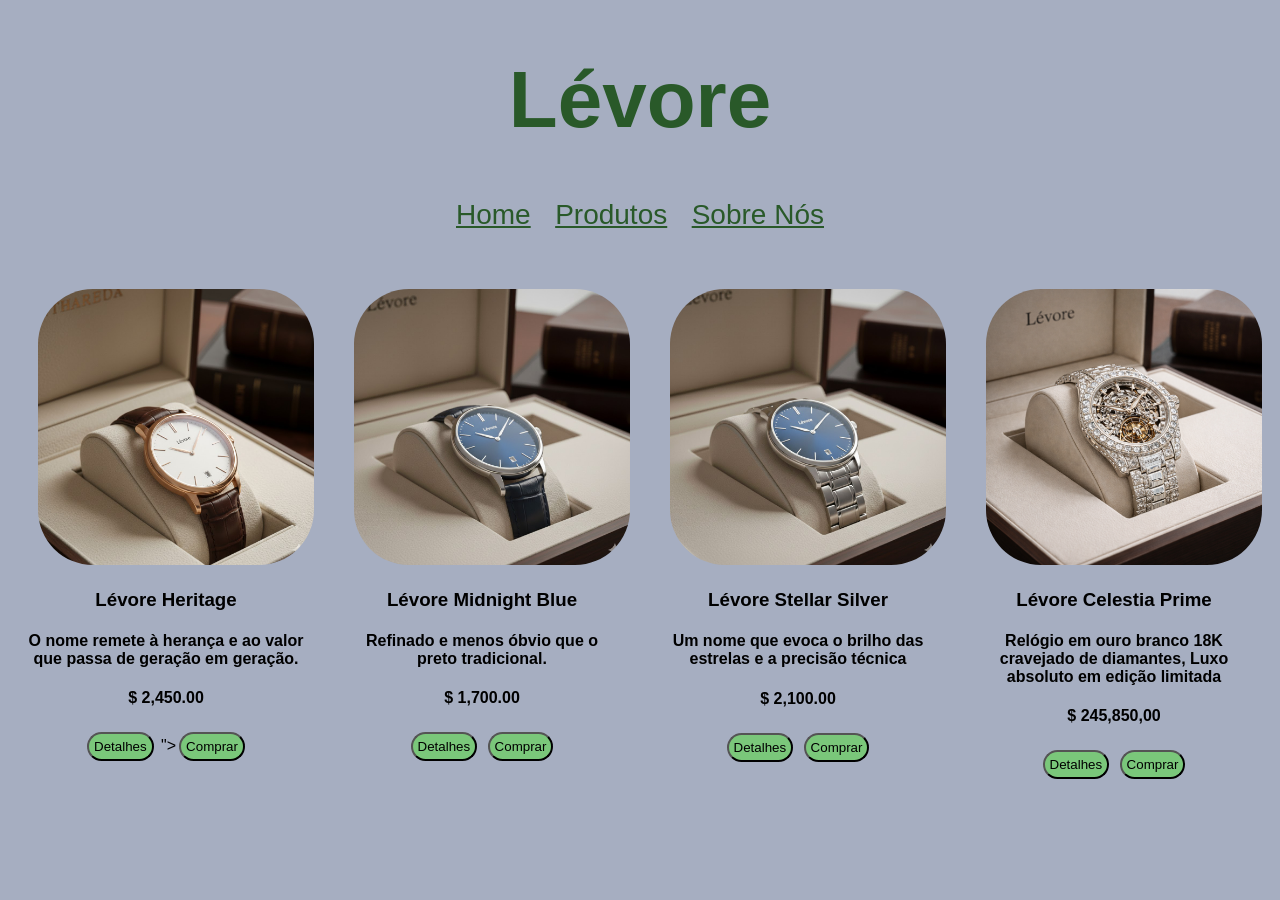
==== index.html @ 6b60db85 "Add files via upload" ====
<!doctype html>
<html lang="pt-br">
  <head>
    <meta charset="UTF-8" />
    <meta name="viewport" content="width=device-width, initial-scale=1.0" />
    <title>Lévere</title>
    <link rel="stylesheet" href="css/style.css" />
  </head>

  <body>
    
    <h1>Lévore</h1>
    <nav id="Menu">
      
      <a href="index.html" class="item-menu">Home</a>
      <a href="produto.html" class="item-menu">Produtos</a>
      <a href="sobre.html" class="item-menu">Sobre Nós</a>
             
    </nav>

    
    <br>
    <div id="Produtos">
      <div class="Produtos">
        <img src="img/relo.jpg" />
        <h3>Lévore Heritage</h3>
        <h4>O nome remete à herança e ao valor que passa de geração em geração.</h4>
        <h4>$ 2,450.00</h4>
        <button >Detalhes</button>
        "><button>Comprar</button> 
      </div>

      <br>
      <div class="Produtos">
        <img src="img/levo.jpg" />
        <h3>Lévore Midnight Blue</h3>
        <h4>Refinado e menos óbvio que o preto tradicional. </h4>
        <h4>$ 1,700.00</h4>
        <button>Detalhes</button>
       <button>Comprar</button> </a>
      </div>

<br>
      <div class="Produtos">
        <img src="img/prata.jpg" />
        <h3>Lévore Stellar Silver</h3>
        <h4>Um nome que evoca o brilho das estrelas e a precisão  técnica<h5>
        <h4>$ 2,100.00</h4>
        <button>Detalhes</button>
        <button>Comprar</button> 
      </div>

<br>
      <div class="Produtos">
        <img src="img/caro.png" />
        <h3>Lévore Celestia Prime</h3>
        <h4>Relógio em ouro branco 18K cravejado de diamantes, 
        Luxo absoluto em edição limitada </h4>
        <h4> $ 245,850,00</h4>

        <button>Detalhes</button>
      <button>Comprar</button> 
      </div>
    </div>
    
  </body>
</html>
---- css/style.css ----
h1 {
    color: rgb(41, 89, 41);
    text-align: center;
    font-family: sans-serif;
    font-size: 5em;
}

h3:hover,
h4:hover {
    animation-duration: 4s;
    font-family: 'Montserrat', sans-serif;
    font-weight: bold;
    color: rgb(255, 255, 255);
    transform: scale(1.1);
    transition: 0.3s;

}

body {
    font-family: 'Arial Narrow Bold', sans-serif;
    background-color: #a6aec1;

    text-align: center;

}

img {
    border-radius: 60px;
    margin: 5px;
    padding: 5px;
    transition: 0.4s;
    display: flex;
  
}
img:hover{
      
    transform: scale(1.1);
}

button{
    background-color: rgb(122, 199, 122);
    animation: cubic-bezier(0.23, 1, 0.320, 1);
    margin: 3px;
    border-radius: 30px;
    padding: 5px;
}
button:hover{
    transform: scale(1.1);
    transition: 0.3s;
}


.item-menu {

    color: rgb(41, 89, 41);
    font-size: 28px;
    margin-left: 10px;
    margin-right: 10px;
    text-align: right;
    font-family: "Lobster", sans-serif;


}

#Produtos {
    display: flex;
    justify-content: space-around;
    margin-top: 10px;
}



.Produtos {
    height: 350px;
    max-height: 350px;
    width: 100%;
    text-align: center;
    padding: 20px;

}

.Produtos img {

    width: 100%;
    flex-direction:column;

}
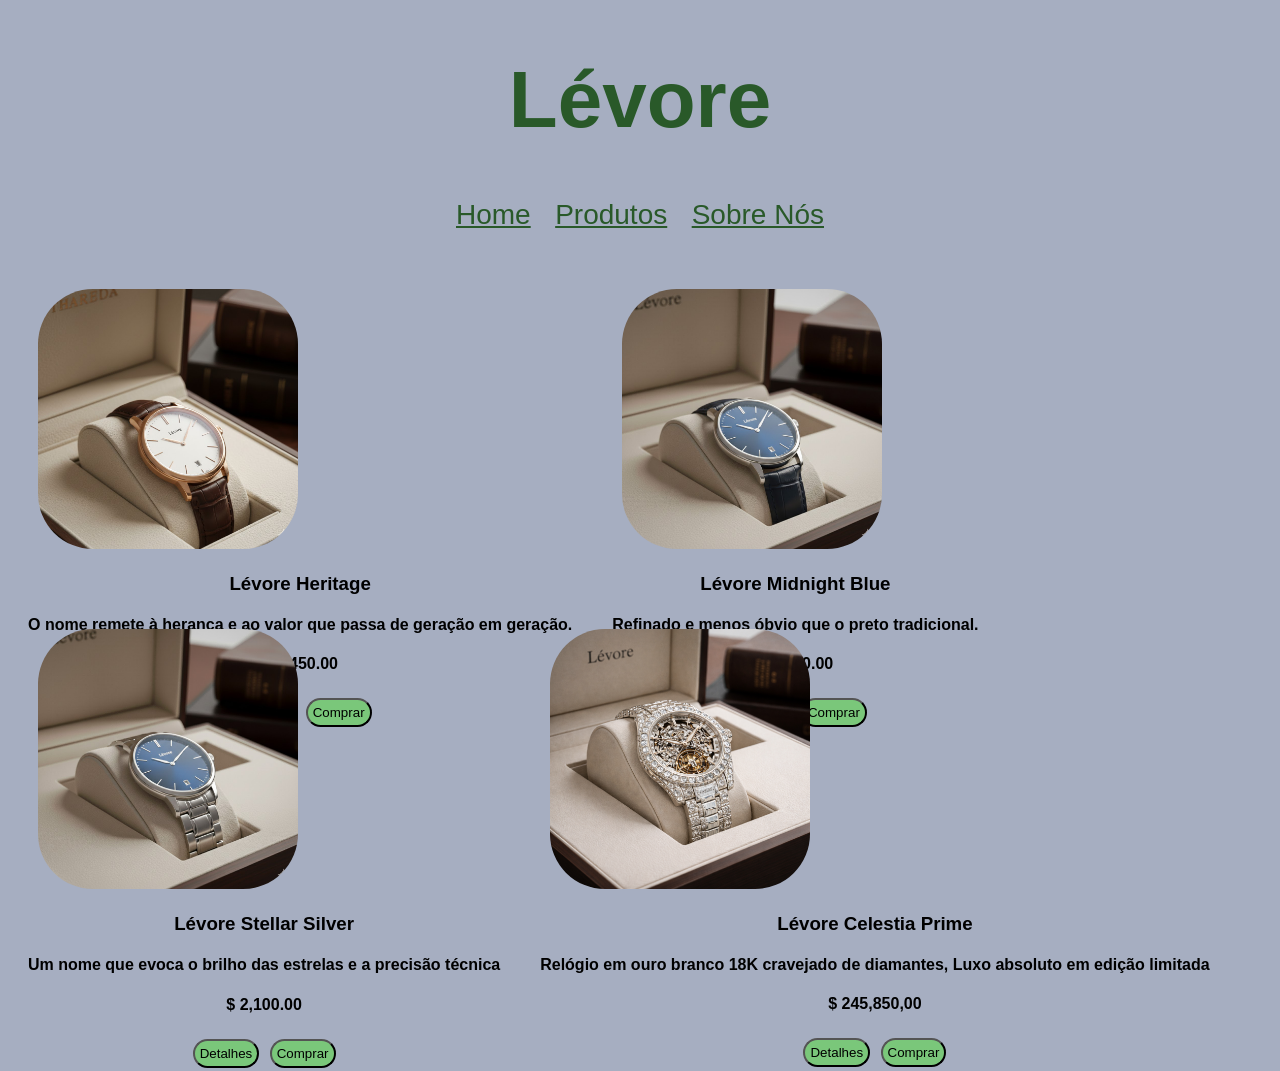
==== commit 92ed50e1: "segunda parte" ====
--- a/index.html
+++ b/index.html
@@ -27,7 +27,7 @@
         <h4>O nome remete à herança e ao valor que passa de geração em geração.</h4>
         <h4>$ 2,450.00</h4>
         <button >Detalhes</button>
-        "><button>Comprar</button> 
+        <button>Comprar</button> 
       </div>
 
       <br>
--- a/css/style.css
+++ b/css/style.css
@@ -13,6 +13,7 @@
     color: rgb(255, 255, 255);
     transform: scale(1.1);
     transition: 0.3s;
+    text-align:start;
 
 }
 
@@ -64,16 +65,20 @@
 
 #Produtos {
     display: flex;
-    justify-content: space-around;
+    justify-content: space-between;
     margin-top: 10px;
+/* flex-wrap: nowrap;*/
+    flex-direction:row;
+    justify-content: left;
+    flex-wrap: wrap;
 }
 
 
 
 .Produtos {
-    height: 350px;
-    max-height: 350px;
-    width: 100%;
+    height: 300px;
+    
+    /* width: 100%; */
     text-align: center;
     padding: 20px;
 
@@ -81,7 +86,6 @@
 
 .Produtos img {
 
-    width: 100%;
-    flex-direction:column;
+    max-height: 260px;    ;
 
 }
